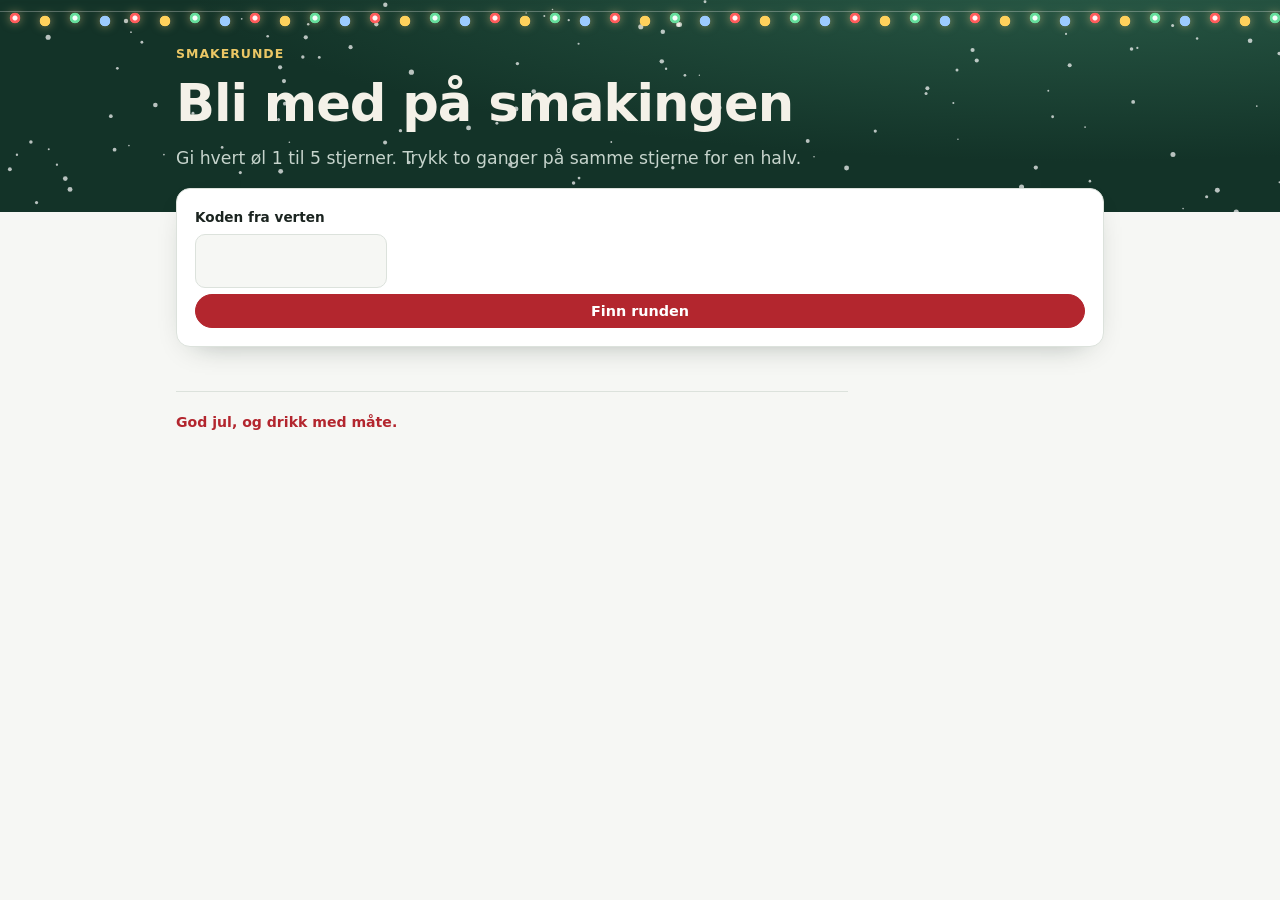
==== site/smak.html @ 92f90b46 "Smakerunde med rating (task 005) - API: én Vercel-funksjon (api/runde.mjs) med logikken i   api/_lib" ====
<!doctype html>
<html lang="nb">
<head>
<meta charset="utf-8">
<meta name="viewport" content="width=device-width, initial-scale=1, viewport-fit=cover">
<title>Smakerunde · Ølsmaking</title>
<meta name="theme-color" content="#133328">
<link rel="stylesheet" href="felles.css">
<style>
/* Deltakersiden: én kolonne for mobil. Ett kort per øl med stjerner og kommentar. */
.hode-innhold { padding-block: 14px 40px; }
.kort { background: var(--surface); border: 1px solid var(--line); border-radius: 14px; padding: 18px; display: grid; gap: 12px; }
.inngang { margin-top: -24px; position: relative; box-shadow: 0 10px 30px -18px rgba(10, 30, 22, .45); }
.felt { display: grid; gap: 6px; }
.felt label { font-size: .85rem; font-weight: 600; }
.felt input, textarea { font: inherit; color: var(--ink); background: var(--bg); border: 1px solid var(--line); border-radius: 10px; padding: 10px 12px; width: 100%; }
#kode-inn { text-transform: uppercase; letter-spacing: .2em; font-size: 1.3rem; font-weight: 700; max-width: 12rem; }
.feil { color: var(--danger); font-weight: 600; }
.liste { display: grid; gap: 14px; }
.ol h3 { display: flex; gap: 10px; align-items: baseline; flex-wrap: wrap; }
.ol h3 .nr { color: var(--rod); font-family: var(--display); font-weight: 800; }
.ol .stil { font-size: .88rem; color: var(--muted); }
.stjerner { display: flex; gap: 4px; }
.stjerner button { appearance: none; border: 0; background: none; padding: 2px; font-size: 2.2rem; line-height: 1; cursor: pointer; color: var(--line); }
.stjerner button.full { color: var(--gull); }
.stjerner button.halv { background: linear-gradient(90deg, var(--gull) 50%, var(--line) 50%); -webkit-background-clip: text; background-clip: text; color: transparent; }
.stjerner button:disabled { cursor: default; }
.rad { display: flex; flex-wrap: wrap; gap: 6px 14px; align-items: center; }
.verdi { font-weight: 600; font-variant-numeric: tabular-nums; }
.lagret { font-size: .82rem; color: var(--accent); }
textarea { resize: vertical; min-height: 2.6rem; font-size: .95rem; }
.sammenlign { display: flex; flex-wrap: wrap; gap: 4px 16px; font-size: .92rem; font-variant-numeric: tabular-nums; }
.sammenlign b { color: var(--gull); }
.vent { color: var(--muted); }
#smaking { padding-top: 28px; }
</style>
</head>
<body>
<header class="julehode">
  <canvas id="sno" aria-hidden="true"></canvas>
  <div class="julelys" aria-hidden="true"></div>
  <div class="hode-innhold sider">
    <p class="eyebrow">Smakerunde</p>
    <h1 id="tittel">Bli med på smakingen</h1>
    <p class="lead" id="ingress">Gi hvert øl 1 til 5 stjerner. Trykk to ganger på samme stjerne for en halv.</p>
  </div>
</header>

<main class="wrap sider">
  <section class="kort inngang" id="inngang" hidden>
    <form id="kode-skjema" class="felt" hidden>
      <label for="kode-inn">Koden fra verten</label>
      <input id="kode-inn" maxlength="6" autocomplete="off" autocapitalize="characters" spellcheck="false" inputmode="text">
      <button class="knapp primar" type="submit">Finn runden</button>
    </form>
    <form id="navn-skjema" class="felt" hidden>
      <label for="kallenavn">Kallenavn</label>
      <input id="kallenavn" maxlength="30" autocomplete="nickname" required>
      <button class="knapp primar" type="submit">Bli med</button>
      <span class="hjelp">Kallenavnet, karakterene og kommentarene dine lagres i sju dager og vises for de andre når runden er avsluttet.</span>
    </form>
    <p class="feil" id="feil" role="alert" hidden></p>
  </section>

  <section class="section" id="smaking" hidden>
    <h2 class="stjerne" id="smaking-h">Ølene</h2>
    <p id="status" role="status"></p>
    <div class="liste" id="liste"></div>
  </section>
  <footer><p class="hilsen">God jul, og drikk med måte.</p></footer>
</main>

<script type="module">
import { api, poll, esc, nf1, nf2, huskLes, huskSkriv } from "./oppsett.mjs";
import { sno } from "./sno.mjs";

const $ = (id) => document.getElementById(id);
let kode = (location.hash.slice(1) || "").toUpperCase(), runde = null, meg = null, mine = {}, resultat = null, stoppPoll = null;
const lagreMine = () => huskSkriv(`olsmaking.karakterer.${kode}`, mine);

function visFeil(tekst) {
  $("inngang").hidden = false;
  $("feil").textContent = tekst;
  $("feil").hidden = !tekst;
}

async function start() {
  sno();
  if (!/^[A-Z2-9]{6}$/.test(kode)) {
    $("inngang").hidden = false;
    $("kode-skjema").hidden = false;
    return;
  }
  meg = huskLes(`olsmaking.deltaker.${kode}`);
  mine = huskLes(`olsmaking.karakterer.${kode}`) ?? {};
  try {
    runde = await api(`/${kode}`);
  } catch (e) {
    $("kode-skjema").hidden = false;
    return visFeil(e.message);
  }
  if (!meg && !runde.avsluttet) {
    $("inngang").hidden = false;
    $("navn-skjema").hidden = false;
    $("ingress").textContent = `${runde.ol.length} øl${runde.blind ? ", smakt blindt" : ""}. Gi hvert av dem 1 til 5 stjerner. Trykk to ganger på samme stjerne for en halv.`;
    return;
  }
  await visSmaking();
}

$("kode-skjema").addEventListener("submit", (e) => {
  e.preventDefault();
  kode = $("kode-inn").value.trim().toUpperCase();
  location.hash = kode;
  location.reload();
});

$("navn-skjema").addEventListener("submit", async (e) => {
  e.preventDefault();
  try {
    const svar = await api(`/${kode}/deltaker`, { metode: "POST", body: { kallenavn: $("kallenavn").value } });
    meg = { deltakerId: svar.deltakerId, deltakerNokkel: svar.deltakerNokkel, kallenavn: svar.kallenavn };
    huskSkriv(`olsmaking.deltaker.${kode}`, meg);
    runde = svar.runde;
    $("inngang").hidden = true;
    await visSmaking();
  } catch (err) {
    visFeil(err.message);
  }
});

async function visSmaking() {
  $("inngang").hidden = true;
  $("smaking").hidden = false;
  $("tittel").textContent = meg ? `Hei, ${meg.kallenavn}` : "Resultatet";
  if (runde.avsluttet) {
    resultat = await api(`/${kode}/resultater`);
    runde = await api(`/${kode}`);
  }
  tegn();
  if (!runde.avsluttet && meg) {
    // Spør bare når alt er ratet, og stopp når verten har avsluttet.
    stoppPoll = poll(async () => {
      if (!alleRatet()) return;
      const ny = await api(`/${kode}`);
      if (ny.avsluttet) {
        runde = ny;
        resultat = await api(`/${kode}/resultater`);
        tegn();
        return "stopp";
      }
    }, 20000);
  }
}

const alleRatet = () => runde.ol.every((o) => mine[o.plass]?.stjerner);

function stjerneKnapper(plass, v, laast) {
  return [1, 2, 3, 4, 5].map((n) => {
    const kl = v >= n ? "full" : v === n - 0.5 ? "halv" : "";
    return `<button type="button" class="${kl}" data-plass="${plass}" data-n="${n}" aria-label="${n} ${n === 1 ? "stjerne" : "stjerner"}" aria-pressed="${Math.ceil(v || 0) === n}" ${laast ? "disabled" : ""}>★</button>`;
  }).join("");
}

function tegn() {
  const laast = runde.avsluttet || !meg;
  const res = resultat ? Object.fromEntries(resultat.ol.map((o) => [o.plass, o])) : {};
  $("smaking-h").textContent = runde.avsluttet ? "Resultatet" : "Ølene";
  $("status").textContent = runde.avsluttet
    ? "Verten har avsluttet runden. Her er det du ga, kontorets snitt og Untappd."
    : alleRatet() ? "Takk! Du har ratet alt. Resultatet kommer her når verten avslutter." : runde.blind ? "Navnene er skjult til verten avslutter runden." : "";
  $("liste").innerHTML = runde.ol.map((o) => {
    const min = mine[o.plass] ?? {};
    const r = res[o.plass];
    const navn = o.navn ? `<span>${esc(o.navn)}</span>` : "";
    return `<article class="kort ol" id="ol-${o.plass}">
      <h3><span class="nr">Øl ${o.plass}</span>${navn}</h3>
      ${o.stil ? `<span class="stil">${esc(o.gruppe)} · ${esc(o.stil)}${o.alkohol ? ` · ${nf1.format(o.alkohol)} %` : ""}</span>` : ""}
      <div class="rad">
        <div class="stjerner" role="group" aria-label="Stjerner for øl ${o.plass}">${stjerneKnapper(o.plass, min.stjerner, laast)}</div>
        <span class="verdi">${min.stjerner ? `${nf1.format(min.stjerner)} av 5` : "Ikke ratet"}</span>
        <span class="lagret" id="lagret-${o.plass}" role="status"></span>
      </div>
      ${laast ? (min.kommentar ? `<p>«${esc(min.kommentar)}»</p>` : "")
        : `<label class="hjelp" for="kom-${o.plass}">Kommentar (valgfri)</label>
           <textarea id="kom-${o.plass}" data-plass="${o.plass}" maxlength="140" rows="2">${esc(min.kommentar ?? "")}</textarea>`}
      ${r && r.snitt != null ? `<div class="sammenlign"><span>Du: <b>${min.stjerner ? nf1.format(min.stjerner) : "–"}</b></span>
        <span>Kontoret: <b>${nf2.format(r.snitt)}</b> (${r.antall})</span><span>Untappd: <b>${r.score != null ? nf2.format(r.score) : "–"}</b></span></div>` : ""}
    </article>`;
  }).join("");
}

async function lagre(plass) {
  const min = mine[plass];
  if (!min?.stjerner || !meg) return;
  $(`lagret-${plass}`).textContent = "Lagrer …";
  try {
    await api(`/${kode}/karakter`, { metode: "PUT", body: { ...meg, plass, stjerner: min.stjerner, kommentar: min.kommentar ?? "" } });
    $(`lagret-${plass}`).textContent = "Lagret";
  } catch (e) {
    $(`lagret-${plass}`).textContent = e.message;
    if (e.status === 409) {
      runde = await api(`/${kode}`);
      tegn();
    }
  }
}

$("liste").addEventListener("click", (e) => {
  const b = e.target.closest(".stjerner button");
  if (!b || b.disabled) return;
  const plass = Number(b.dataset.plass), n = Number(b.dataset.n);
  const for_ = mine[plass]?.stjerner;
  // Samme stjerne en gang til gir en halv mindre, men aldri under 1.
  const ny = for_ === n && n > 1 ? n - 0.5 : n;
  mine[plass] = { ...mine[plass], stjerner: ny };
  lagreMine();
  const kommentar = $(`kom-${plass}`)?.value;
  if (kommentar !== undefined) mine[plass].kommentar = kommentar;
  tegn();
  document.querySelector(`#ol-${plass} .stjerner button[data-n="${n}"]`)?.focus();
  lagre(plass);
});
$("liste").addEventListener("change", (e) => {
  const t = e.target.closest("textarea[data-plass]");
  if (!t) return;
  const plass = Number(t.dataset.plass);
  mine[plass] = { ...mine[plass], kommentar: t.value };
  lagreMine();
  lagre(plass);
});

start();
</script>
</body>
</html>
---- site/felles.css ----
/* Felles for alle sidene: farger i lyst og mørkt tema, grunnstil, knapper, julehodet og bunnteksten.
   Bare systemfonter, så sidene ikke henter noe fra andre. */
:root {
  --bg: #F6F7F4; --surface: #FFFFFF; --ink: #1B2420; --muted: #5A6660; --line: #DCE2DC;
  --accent: #1E5A43; --accent-soft: #E3EEE7; --rod: #B3262E; --rod-soft: #FBE9E8; --gull: #9C6F0B;
  --glass: #93A299; --danger: #A3302B;
  --hode: #133328; --hode-ink: #F4F1E8; --hode-muted: #C6D4CC; --gull-lys: #EBC765;
  --display: "Avenir Next", "Segoe UI Variable Display", "Segoe UI", system-ui, sans-serif;
  --body: system-ui, -apple-system, "Segoe UI", Roboto, sans-serif;
  color-scheme: light;
}
@media (prefers-color-scheme: dark) {
  :root {
    --bg: #0C1613; --surface: #13211C; --ink: #E6ECE8; --muted: #9AAAA2; --line: #24352E;
    --accent: #7FCBA8; --accent-soft: #1A2E26; --rod: #EF6A64; --rod-soft: #3A1E1D; --gull: #E9BE52;
    --glass: #5F7068; --danger: #F08A80;
    --hode: #0A1B16; --hode-ink: #F3F1EA; --hode-muted: #AFC2B9; --gull-lys: #E9C35A;
    color-scheme: dark;
  }
}
* { box-sizing: border-box; }
html { -webkit-text-size-adjust: 100%; }
body { margin: 0; background: var(--bg); color: var(--ink); font: 400 16px/1.55 var(--body); }
.sider { padding-left: max(16px, env(safe-area-inset-left, 0px)); padding-right: max(16px, env(safe-area-inset-right, 0px)); }
.wrap { max-width: 60rem; margin: 0 auto; display: grid; gap: 44px; padding-block: 0 max(64px, env(safe-area-inset-bottom, 0px)); }
h1, h2, h3 { font-family: var(--display); text-wrap: balance; margin: 0; }
h1 { font-size: clamp(2rem, 6vw, 3.2rem); font-weight: 800; line-height: 1.05; letter-spacing: -0.02em; }
h2 { font-size: 1.5rem; font-weight: 800; line-height: 1.2; }
h2.stjerne::before { content: "✦"; color: var(--gull); font-size: .8em; margin-right: .4em; }
h3 { font-size: 1.15rem; font-weight: 600; line-height: 1.25; }
p { margin: 0; }
a { color: var(--accent); text-underline-offset: 3px; }
:focus-visible { outline: 2px solid var(--accent); outline-offset: 2px; }
.section { display: grid; gap: 16px; }
.section > p { color: var(--muted); max-width: 42rem; }
.knapp { appearance: none; font: 600 .9rem var(--body); color: var(--ink); background: var(--surface); border: 1px solid var(--line); border-radius: 999px; padding: 8px 14px; cursor: pointer; }
.knapp:hover { border-color: var(--rod); }
.knapp.primar { background: var(--rod); border-color: var(--rod); color: #fff; }
.lenkeknapp { appearance: none; background: none; border: 0; padding: 0; color: var(--accent); font: 600 .85rem var(--body); text-decoration: underline; text-underline-offset: 3px; cursor: pointer; }
.hjelp { font-size: .8rem; color: var(--muted); }
.hjelp.feil { color: var(--danger); }

/* Julehodet */
.julehode { position: relative; overflow: hidden; color: var(--hode-ink); padding-top: env(safe-area-inset-top, 0px);
  background: radial-gradient(120% 160% at 85% -20%, #2B5E4A 0%, var(--hode) 60%); }
.julehode canvas { position: absolute; inset: 0; width: 100%; height: 100%; pointer-events: none; }
.julelys { position: relative; height: 30px; filter: drop-shadow(0 0 5px rgba(255, 214, 140, .55));
  background:
    radial-gradient(circle at 15px 18px, #FF5C5C 0 5px, transparent 5.6px),
    radial-gradient(circle at 45px 21px, #FFD15C 0 5px, transparent 5.6px),
    radial-gradient(circle at 75px 18px, #66DE9C 0 5px, transparent 5.6px),
    radial-gradient(circle at 105px 21px, #9CCBFF 0 5px, transparent 5.6px),
    linear-gradient(to bottom, transparent 0 11px, rgba(255, 255, 255, .28) 11px 12px, transparent 12px);
  background-size: 120px 30px; background-repeat: repeat-x; }
.julelys::after { content: ""; position: absolute; inset: 0; background-size: 120px 30px; background-repeat: repeat-x;
  background-image: radial-gradient(circle at 15px 18px, rgba(255, 255, 255, .95) 0 2px, transparent 3px),
    radial-gradient(circle at 75px 18px, rgba(255, 255, 255, .95) 0 2px, transparent 3px);
  animation: blink 2.6s ease-in-out infinite alternate; }
@keyframes blink { from { opacity: .15; } to { opacity: 1; } }
.hode-innhold { position: relative; max-width: 60rem; margin: 0 auto; display: grid; gap: 14px; padding-block: 18px 44px; }
.hode-innhold .eyebrow { font-size: .78rem; font-weight: 600; letter-spacing: .08em; text-transform: uppercase; color: var(--gull-lys); }
.hode-innhold .lead { font-size: 1.08rem; color: var(--hode-muted); max-width: 40rem; }

footer { font-size: .88rem; color: var(--muted); display: grid; gap: 8px; max-width: 42rem; border-top: 1px solid var(--line); padding-top: 20px; }
footer .hilsen { font-family: var(--display); font-weight: 700; color: var(--rod); }
[hidden] { display: none !important; }
@media (prefers-reduced-motion: reduce) { .julelys::after { animation: none; opacity: .6; } }
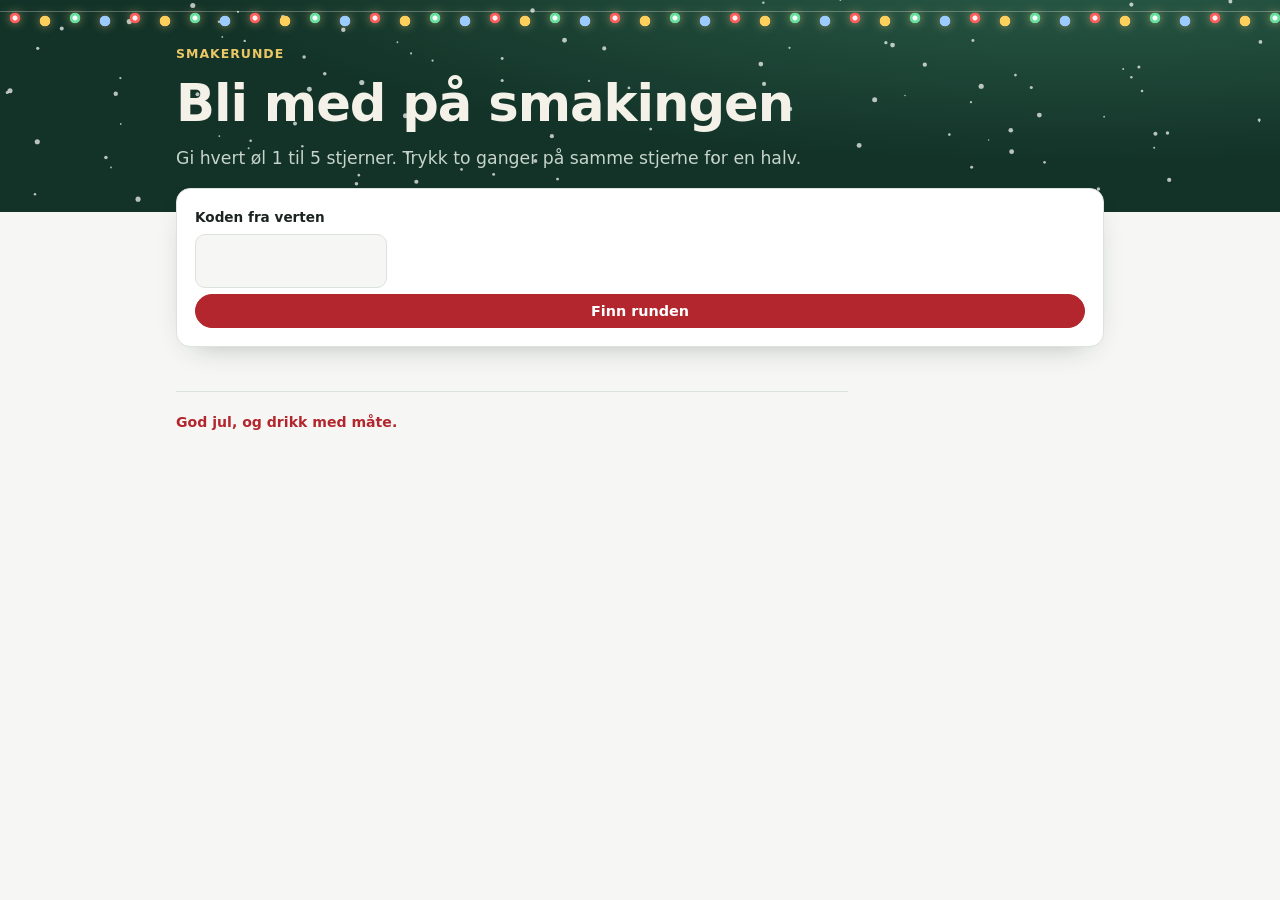
==== commit d82bab46: "Lagret rekke, låste øl og avsløring øl for øl (task 006) Hovedsiden: hvert øl kan låses, og velg hol" ====
--- a/site/smak.html
+++ b/site/smak.html
@@ -57,7 +57,7 @@
       <label for="kallenavn">Kallenavn</label>
       <input id="kallenavn" maxlength="30" autocomplete="nickname" required>
       <button class="knapp primar" type="submit">Bli med</button>
-      <span class="hjelp">Kallenavnet, karakterene og kommentarene dine lagres i sju dager og vises for de andre når runden er avsluttet.</span>
+      <span class="hjelp">Kallenavnet, karakterene og kommentarene dine lagres i sju dager og vises for de andre når verten avslører ølene.</span>
     </form>
     <p class="feil" id="feil" role="alert" hidden></p>
   </section>
@@ -102,7 +102,7 @@
   if (!meg && !runde.avsluttet) {
     $("inngang").hidden = false;
     $("navn-skjema").hidden = false;
-    $("ingress").textContent = `${runde.ol.length} øl${runde.blind ? ", smakt blindt" : ""}. Gi hvert av dem 1 til 5 stjerner. Trykk to ganger på samme stjerne for en halv.`;
+    visIngress();
     return;
   }
   await visSmaking();
@@ -129,28 +129,42 @@
   }
 });
 
+function visIngress() {
+  const om = `${runde.ol.length} øl${runde.blind ? ", smakt blindt" : ""}.`;
+  $("ingress").textContent = runde.avsluttet ? om : `${om} Gi hvert av dem 1 til 5 stjerner. Trykk to ganger på samme stjerne for en halv.`;
+}
+
+const avslort = (plass) => runde.avsluttet || (runde.avslort ?? []).includes(plass);
+
 async function visSmaking() {
   $("inngang").hidden = true;
   $("smaking").hidden = false;
   $("tittel").textContent = meg ? `Hei, ${meg.kallenavn}` : "Resultatet";
-  if (runde.avsluttet) {
-    resultat = await api(`/${kode}/resultater`);
-    runde = await api(`/${kode}`);
-  }
+  if (runde.avsluttet || runde.avslort?.length) resultat = await api(`/${kode}/resultater`);
   tegn();
   if (!runde.avsluttet && meg) {
-    // Spør bare når alt er ratet, og stopp når verten har avsluttet.
+    // Spør etter runden hvert 30. sekund, og henter resultatene bare når verten har avslørt noe nytt.
     stoppPoll = poll(async () => {
-      if (!alleRatet()) return;
       const ny = await api(`/${kode}`);
-      if (ny.avsluttet) {
-        runde = ny;
-        resultat = await api(`/${kode}/resultater`);
-        tegn();
-        return "stopp";
-      }
-    }, 20000);
-  }
+      if (ny.avsluttet === runde.avsluttet && (ny.avslort ?? []).length === (runde.avslort ?? []).length) return;
+      runde = ny;
+      resultat = await api(`/${kode}/resultater`);
+      tegnOgBehold();
+      if (ny.avsluttet) return "stopp";
+    }, 30000);
+  }
+}
+
+// Tegner på nytt uten å miste en kommentar man holder på å skrive, eller hvor markøren står.
+function tegnOgBehold() {
+  const utkast = Object.fromEntries([...document.querySelectorAll("textarea[data-plass]")].map((t) => [t.dataset.plass, t.value]));
+  const aktiv = document.activeElement?.id;
+  tegn();
+  for (const [plass, tekst] of Object.entries(utkast)) {
+    const t = $(`kom-${plass}`);
+    if (t) t.value = tekst;
+  }
+  if (aktiv) $(aktiv)?.focus();
 }
 
 const alleRatet = () => runde.ol.every((o) => mine[o.plass]?.stjerner);
@@ -163,15 +177,17 @@
 }
 
 function tegn() {
-  const laast = runde.avsluttet || !meg;
+  visIngress();
   const res = resultat ? Object.fromEntries(resultat.ol.map((o) => [o.plass, o])) : {};
   $("smaking-h").textContent = runde.avsluttet ? "Resultatet" : "Ølene";
   $("status").textContent = runde.avsluttet
     ? "Verten har avsluttet runden. Her er det du ga, kontorets snitt og Untappd."
-    : alleRatet() ? "Takk! Du har ratet alt. Resultatet kommer her når verten avslutter." : runde.blind ? "Navnene er skjult til verten avslutter runden." : "";
+    : alleRatet() ? "Takk! Du har ratet alt. Resultatene kommer her når verten avslører ølene."
+    : runde.blind ? "Navnene vises når verten avslører hvert øl." : "Snittet vises når verten avslører hvert øl.";
   $("liste").innerHTML = runde.ol.map((o) => {
     const min = mine[o.plass] ?? {};
     const r = res[o.plass];
+    const laast = !meg || avslort(o.plass);
     const navn = o.navn ? `<span>${esc(o.navn)}</span>` : "";
     return `<article class="kort ol" id="ol-${o.plass}">
       <h3><span class="nr">Øl ${o.plass}</span>${navn}</h3>
@@ -184,8 +200,8 @@
       ${laast ? (min.kommentar ? `<p>«${esc(min.kommentar)}»</p>` : "")
         : `<label class="hjelp" for="kom-${o.plass}">Kommentar (valgfri)</label>
            <textarea id="kom-${o.plass}" data-plass="${o.plass}" maxlength="140" rows="2">${esc(min.kommentar ?? "")}</textarea>`}
-      ${r && r.snitt != null ? `<div class="sammenlign"><span>Du: <b>${min.stjerner ? nf1.format(min.stjerner) : "–"}</b></span>
-        <span>Kontoret: <b>${nf2.format(r.snitt)}</b> (${r.antall})</span><span>Untappd: <b>${r.score != null ? nf2.format(r.score) : "–"}</b></span></div>` : ""}
+      ${r && avslort(o.plass) ? `<div class="sammenlign"><span>Du: <b>${min.stjerner ? nf1.format(min.stjerner) : "–"}</b></span>
+        <span>Kontoret: <b>${r.snitt != null ? nf2.format(r.snitt) : "–"}</b> (${r.antall})</span><span>Untappd: <b>${r.score != null ? nf2.format(r.score) : "–"}</b></span></div>` : ""}
     </article>`;
   }).join("");
 }
@@ -200,8 +216,11 @@
   } catch (e) {
     $(`lagret-${plass}`).textContent = e.message;
     if (e.status === 409) {
+      // Ølet ble avslørt eller runden avsluttet mens man ratet: vis det, og si hvorfor karakteren ikke kom med.
       runde = await api(`/${kode}`);
-      tegn();
+      resultat = await api(`/${kode}/resultater`);
+      tegnOgBehold();
+      $(`lagret-${plass}`).textContent = e.message;
     }
   }
 }
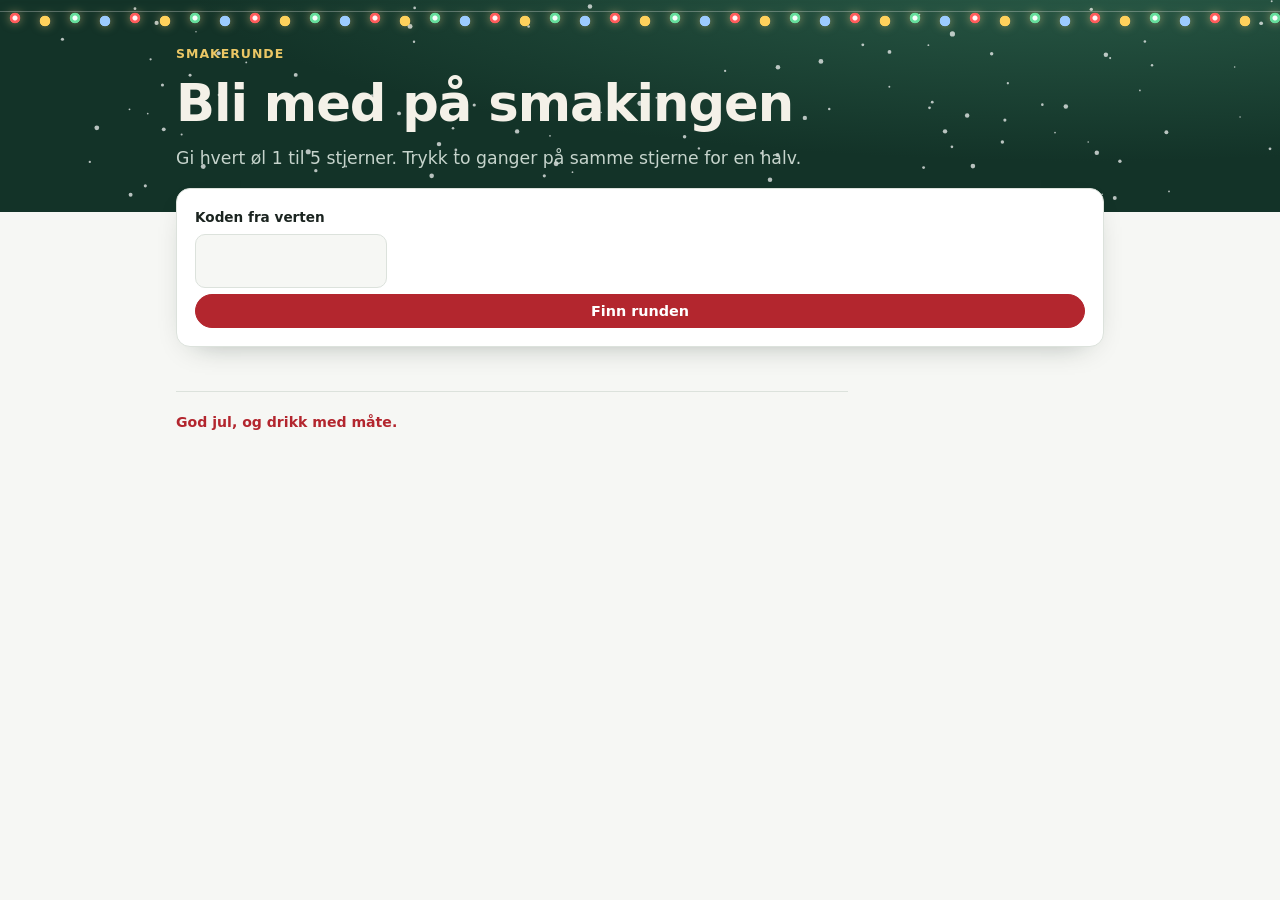
==== commit 4d4d0c54: "Rettinger etter review av task 006 Reviewen (Sonnet, to linser) fant ingen lekkasje før avsløringen," ====
--- a/site/smak.html
+++ b/site/smak.html
@@ -147,8 +147,10 @@
     stoppPoll = poll(async () => {
       const ny = await api(`/${kode}`);
       if (ny.avsluttet === runde.avsluttet && (ny.avslort ?? []).length === (runde.avslort ?? []).length) return;
+      // Resultatene først: feiler kallet, prøver neste runde igjen, siden runden da ikke er byttet ut.
+      const nyttResultat = await api(`/${kode}/resultater`);
       runde = ny;
-      resultat = await api(`/${kode}/resultater`);
+      resultat = nyttResultat;
       tegnOgBehold();
       if (ny.avsluttet) return "stopp";
     }, 30000);
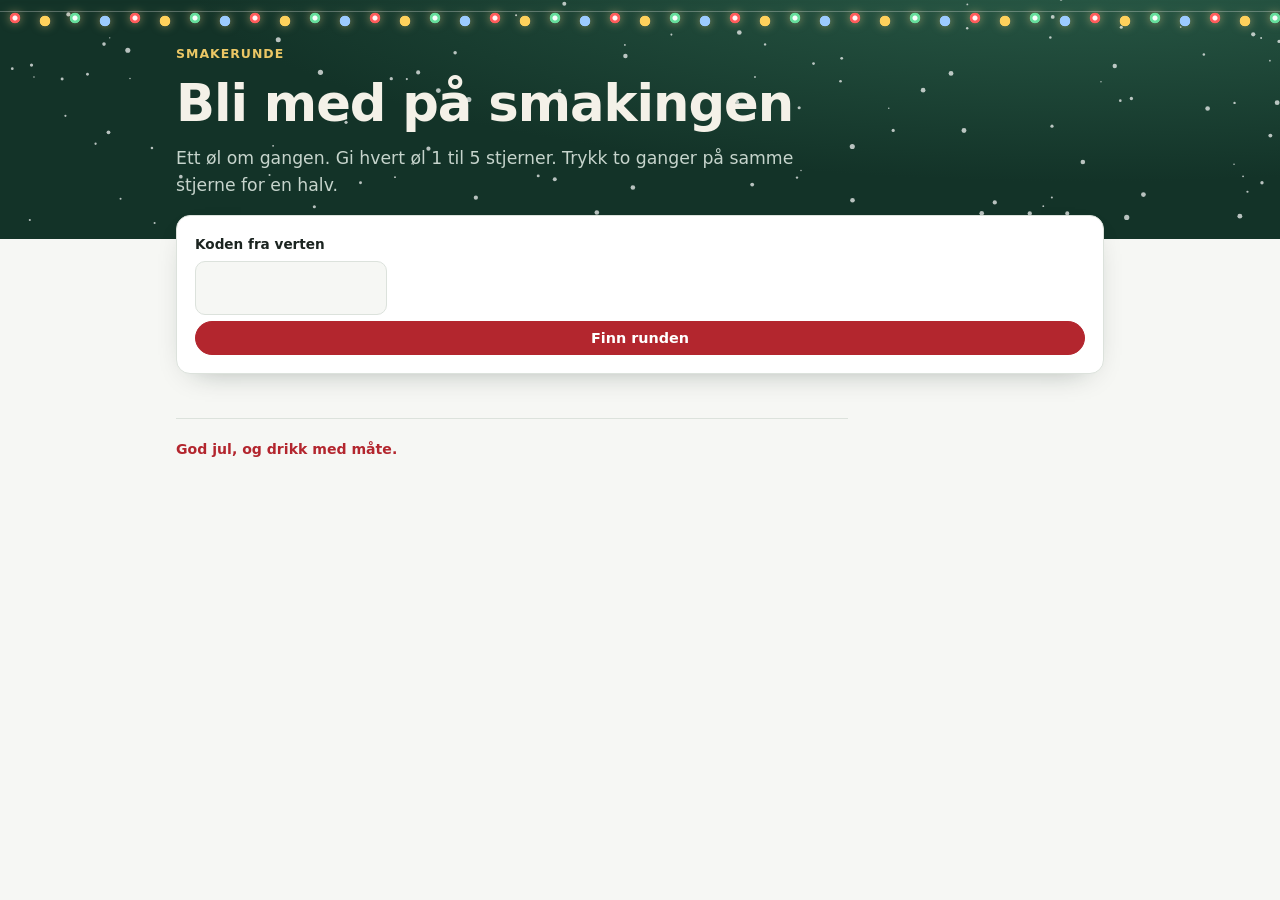
==== commit 1ab4d7a4: "Smakerunden ett øl om gangen, toppliste og storskjerm i 16:9 (task 007) API-et: runden starter med «" ====
--- a/site/smak.html
+++ b/site/smak.html
@@ -33,6 +33,11 @@
 .sammenlign b { color: var(--gull); }
 .vent { color: var(--muted); }
 #smaking { padding-top: 28px; }
+/* Ølet som smakes står øverst og stort. De smakte kommer under, det siste først. */
+.ol.na { border: 2px solid var(--gull); }
+.ol.na .stjerner button { font-size: 2.8rem; }
+.etikett { font-size: .78rem; font-weight: 700; letter-spacing: .08em; text-transform: uppercase; color: var(--accent); }
+.smakt-h { margin-top: 12px; font-size: 1.05rem; }
 </style>
 </head>
 <body>
@@ -42,7 +47,7 @@
   <div class="hode-innhold sider">
     <p class="eyebrow">Smakerunde</p>
     <h1 id="tittel">Bli med på smakingen</h1>
-    <p class="lead" id="ingress">Gi hvert øl 1 til 5 stjerner. Trykk to ganger på samme stjerne for en halv.</p>
+    <p class="lead" id="ingress">Ett øl om gangen. Gi hvert øl 1 til 5 stjerner. Trykk to ganger på samme stjerne for en halv.</p>
   </div>
 </header>
 
@@ -131,10 +136,11 @@
 
 function visIngress() {
   const om = `${runde.ol.length} øl${runde.blind ? ", smakt blindt" : ""}.`;
-  $("ingress").textContent = runde.avsluttet ? om : `${om} Gi hvert av dem 1 til 5 stjerner. Trykk to ganger på samme stjerne for en halv.`;
+  $("ingress").textContent = runde.avsluttet ? om : `${om} Ett om gangen. Gi hvert øl 1 til 5 stjerner. Trykk to ganger på samme stjerne for en halv.`;
 }
 
 const avslort = (plass) => runde.avsluttet || (runde.avslort ?? []).includes(plass);
+const nyttAvslort = (ny) => ny.avsluttet !== runde.avsluttet || (ny.avslort ?? []).length !== (runde.avslort ?? []).length;
 
 async function visSmaking() {
   $("inngang").hidden = true;
@@ -143,14 +149,14 @@
   if (runde.avsluttet || runde.avslort?.length) resultat = await api(`/${kode}/resultater`);
   tegn();
   if (!runde.avsluttet && meg) {
-    // Spør etter runden hvert 30. sekund, og henter resultatene bare når verten har avslørt noe nytt.
+    // Spør etter runden hvert 30. sekund og med en gang fanen blir synlig. Tegner på nytt når verten har åpnet
+    // et øl, og henter resultatene bare når et øl er avslørt.
     stoppPoll = poll(async () => {
       const ny = await api(`/${kode}`);
-      if (ny.avsluttet === runde.avsluttet && (ny.avslort ?? []).length === (runde.avslort ?? []).length) return;
+      if (!nyttAvslort(ny) && ny.startet === runde.startet && ny.na === runde.na) return;
       // Resultatene først: feiler kallet, prøver neste runde igjen, siden runden da ikke er byttet ut.
-      const nyttResultat = await api(`/${kode}/resultater`);
+      if (nyttAvslort(ny)) resultat = await api(`/${kode}/resultater`);
       runde = ny;
-      resultat = nyttResultat;
       tegnOgBehold();
       if (ny.avsluttet) return "stopp";
     }, 30000);
@@ -169,8 +175,6 @@
   if (aktiv) $(aktiv)?.focus();
 }
 
-const alleRatet = () => runde.ol.every((o) => mine[o.plass]?.stjerner);
-
 function stjerneKnapper(plass, v, laast) {
   return [1, 2, 3, 4, 5].map((n) => {
     const kl = v >= n ? "full" : v === n - 0.5 ? "halv" : "";
@@ -178,34 +182,47 @@
   }).join("");
 }
 
+function olKort(o, res) {
+  const min = mine[o.plass] ?? {};
+  const r = res[o.plass];
+  const na = o.plass === runde.na;
+  const laast = !meg || !na;
+  const navn = o.navn ? `<span>${esc(o.navn)}</span>` : "";
+  const verdi = min.stjerner ? `${nf1.format(min.stjerner)} av 5` : na ? "Ikke ratet" : "Du rakk ikke å rate dette";
+  return `<article class="kort ol${na ? " na" : ""}" id="ol-${o.plass}">
+    ${na ? `<span class="etikett">Nå smaker vi</span>` : ""}
+    <h3><span class="nr">Øl ${o.plass}</span>${navn}</h3>
+    ${o.stil ? `<span class="stil">${esc(o.gruppe)} · ${esc(o.stil)}${o.alkohol ? ` · ${nf1.format(o.alkohol)} %` : ""}</span>` : ""}
+    <div class="rad">
+      <div class="stjerner" role="group" aria-label="Stjerner for øl ${o.plass}">${stjerneKnapper(o.plass, min.stjerner, laast)}</div>
+      <span class="verdi">${verdi}</span>
+      <span class="lagret" id="lagret-${o.plass}" role="status"></span>
+    </div>
+    ${laast ? (min.kommentar ? `<p>«${esc(min.kommentar)}»</p>` : "")
+      : `<label class="hjelp" for="kom-${o.plass}">Kommentar (valgfri)</label>
+         <textarea id="kom-${o.plass}" data-plass="${o.plass}" maxlength="140" rows="2">${esc(min.kommentar ?? "")}</textarea>`}
+    ${r && avslort(o.plass) ? `<div class="sammenlign"><span>Du: <b>${min.stjerner ? nf1.format(min.stjerner) : "–"}</b></span>
+      <span>Kontoret: <b>${r.snitt != null ? nf2.format(r.snitt) : "–"}</b> (${r.antall})</span><span>Untappd: <b>${r.score != null ? nf2.format(r.score) : "–"}</b></span></div>` : ""}
+  </article>`;
+}
+
 function tegn() {
   visIngress();
   const res = resultat ? Object.fromEntries(resultat.ol.map((o) => [o.plass, o])) : {};
+  const na = runde.ol.find((o) => o.plass === runde.na);
+  const smakt = runde.ol.filter((o) => avslort(o.plass));
+  const igjen = runde.ol.filter((o) => !avslort(o.plass) && o.plass !== runde.na).length;
+  const igjenTekst = igjen ? ` ${igjen} øl igjen etter dette.` : " Dette er det siste ølet.";
   $("smaking-h").textContent = runde.avsluttet ? "Resultatet" : "Ølene";
-  $("status").textContent = runde.avsluttet
-    ? "Verten har avsluttet runden. Her er det du ga, kontorets snitt og Untappd."
-    : alleRatet() ? "Takk! Du har ratet alt. Resultatene kommer her når verten avslører ølene."
-    : runde.blind ? "Navnene vises når verten avslører hvert øl." : "Snittet vises når verten avslører hvert øl.";
-  $("liste").innerHTML = runde.ol.map((o) => {
-    const min = mine[o.plass] ?? {};
-    const r = res[o.plass];
-    const laast = !meg || avslort(o.plass);
-    const navn = o.navn ? `<span>${esc(o.navn)}</span>` : "";
-    return `<article class="kort ol" id="ol-${o.plass}">
-      <h3><span class="nr">Øl ${o.plass}</span>${navn}</h3>
-      ${o.stil ? `<span class="stil">${esc(o.gruppe)} · ${esc(o.stil)}${o.alkohol ? ` · ${nf1.format(o.alkohol)} %` : ""}</span>` : ""}
-      <div class="rad">
-        <div class="stjerner" role="group" aria-label="Stjerner for øl ${o.plass}">${stjerneKnapper(o.plass, min.stjerner, laast)}</div>
-        <span class="verdi">${min.stjerner ? `${nf1.format(min.stjerner)} av 5` : "Ikke ratet"}</span>
-        <span class="lagret" id="lagret-${o.plass}" role="status"></span>
-      </div>
-      ${laast ? (min.kommentar ? `<p>«${esc(min.kommentar)}»</p>` : "")
-        : `<label class="hjelp" for="kom-${o.plass}">Kommentar (valgfri)</label>
-           <textarea id="kom-${o.plass}" data-plass="${o.plass}" maxlength="140" rows="2">${esc(min.kommentar ?? "")}</textarea>`}
-      ${r && avslort(o.plass) ? `<div class="sammenlign"><span>Du: <b>${min.stjerner ? nf1.format(min.stjerner) : "–"}</b></span>
-        <span>Kontoret: <b>${r.snitt != null ? nf2.format(r.snitt) : "–"}</b> (${r.antall})</span><span>Untappd: <b>${r.score != null ? nf2.format(r.score) : "–"}</b></span></div>` : ""}
-    </article>`;
-  }).join("");
+  $("status").textContent = runde.avsluttet ? "Verten har avsluttet runden. Her er det du ga, kontorets snitt og Untappd."
+    : !runde.startet ? `Verten åpner første øl snart. Ølene kommer her ett om gangen, ${runde.ol.length} i alt.`
+    : !na ? "Alle ølene er smakt. Verten avslutter runden snart."
+    : mine[na.plass]?.stjerner ? `Takk! Neste øl kommer når verten går videre.${igjenTekst}`
+    : `${runde.blind ? "Navnet og snittet vises" : "Snittet vises"} når verten går videre.${igjenTekst}`;
+  // Etter avslutningen står ølene i rekkefølgen. Ellers står ølet som smakes øverst, og så de smakte, det siste først.
+  const smakteKort = (runde.avsluttet ? smakt : [...smakt].reverse()).map((o) => olKort(o, res)).join("");
+  $("liste").innerHTML = (na ? olKort(na, res) : "")
+    + (smakt.length && !runde.avsluttet ? `<h3 class="smakt-h">Smakt</h3>` : "") + smakteKort;
 }
 
 async function lagre(plass) {
@@ -218,9 +235,10 @@
   } catch (e) {
     $(`lagret-${plass}`).textContent = e.message;
     if (e.status === 409) {
-      // Ølet ble avslørt eller runden avsluttet mens man ratet: vis det, og si hvorfor karakteren ikke kom med.
-      runde = await api(`/${kode}`);
-      resultat = await api(`/${kode}/resultater`);
+      // Verten gikk videre eller avsluttet mens man ratet: vis det, og si hvorfor karakteren ikke kom med.
+      const ny = await api(`/${kode}`);
+      if (nyttAvslort(ny)) resultat = await api(`/${kode}/resultater`);
+      runde = ny;
       tegnOgBehold();
       $(`lagret-${plass}`).textContent = e.message;
     }
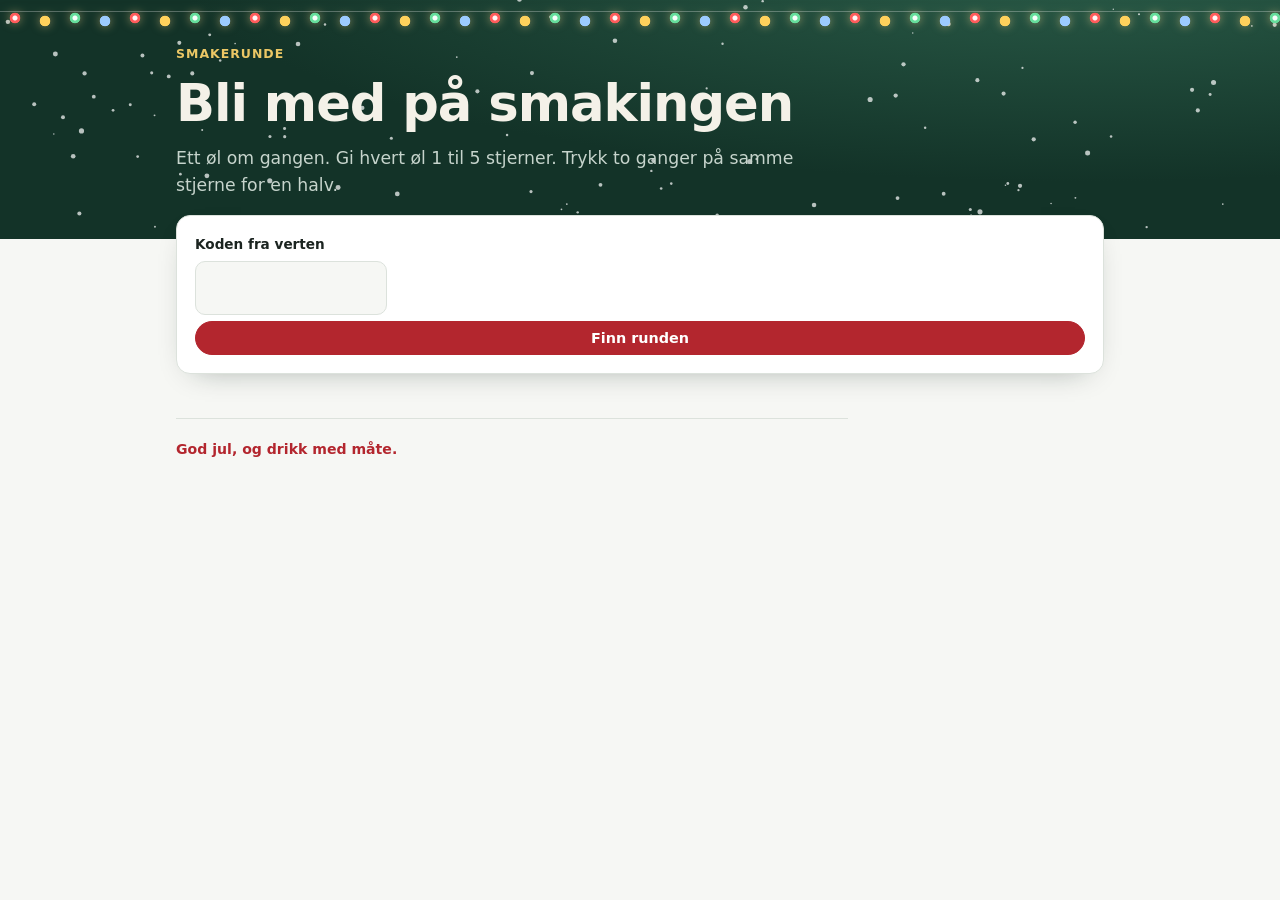
==== commit 06d32348: "Telefonen spør etter neste øl hvert 5. sekund Med 30 sekunder trodde folk at telefonen ikke oppdater" ====
--- a/site/smak.html
+++ b/site/smak.html
@@ -149,8 +149,9 @@
   if (runde.avsluttet || runde.avslort?.length) resultat = await api(`/${kode}/resultater`);
   tegn();
   if (!runde.avsluttet && meg) {
-    // Spør etter runden hvert 30. sekund og med en gang fanen blir synlig. Tegner på nytt når verten har åpnet
-    // et øl, og henter resultatene bare når et øl er avslørt.
+    // Spør etter runden hvert 5. sekund, som storskjermen, og med en gang fanen blir synlig: folk står og venter
+    // på neste øl når verten går videre. Tegner på nytt når verten har åpnet et øl, og henter resultatene bare
+    // når et øl er avslørt.
     stoppPoll = poll(async () => {
       const ny = await api(`/${kode}`);
       if (!nyttAvslort(ny) && ny.startet === runde.startet && ny.na === runde.na) return;
@@ -159,7 +160,7 @@
       runde = ny;
       tegnOgBehold();
       if (ny.avsluttet) return "stopp";
-    }, 30000);
+    }, 5000);
   }
 }
 
